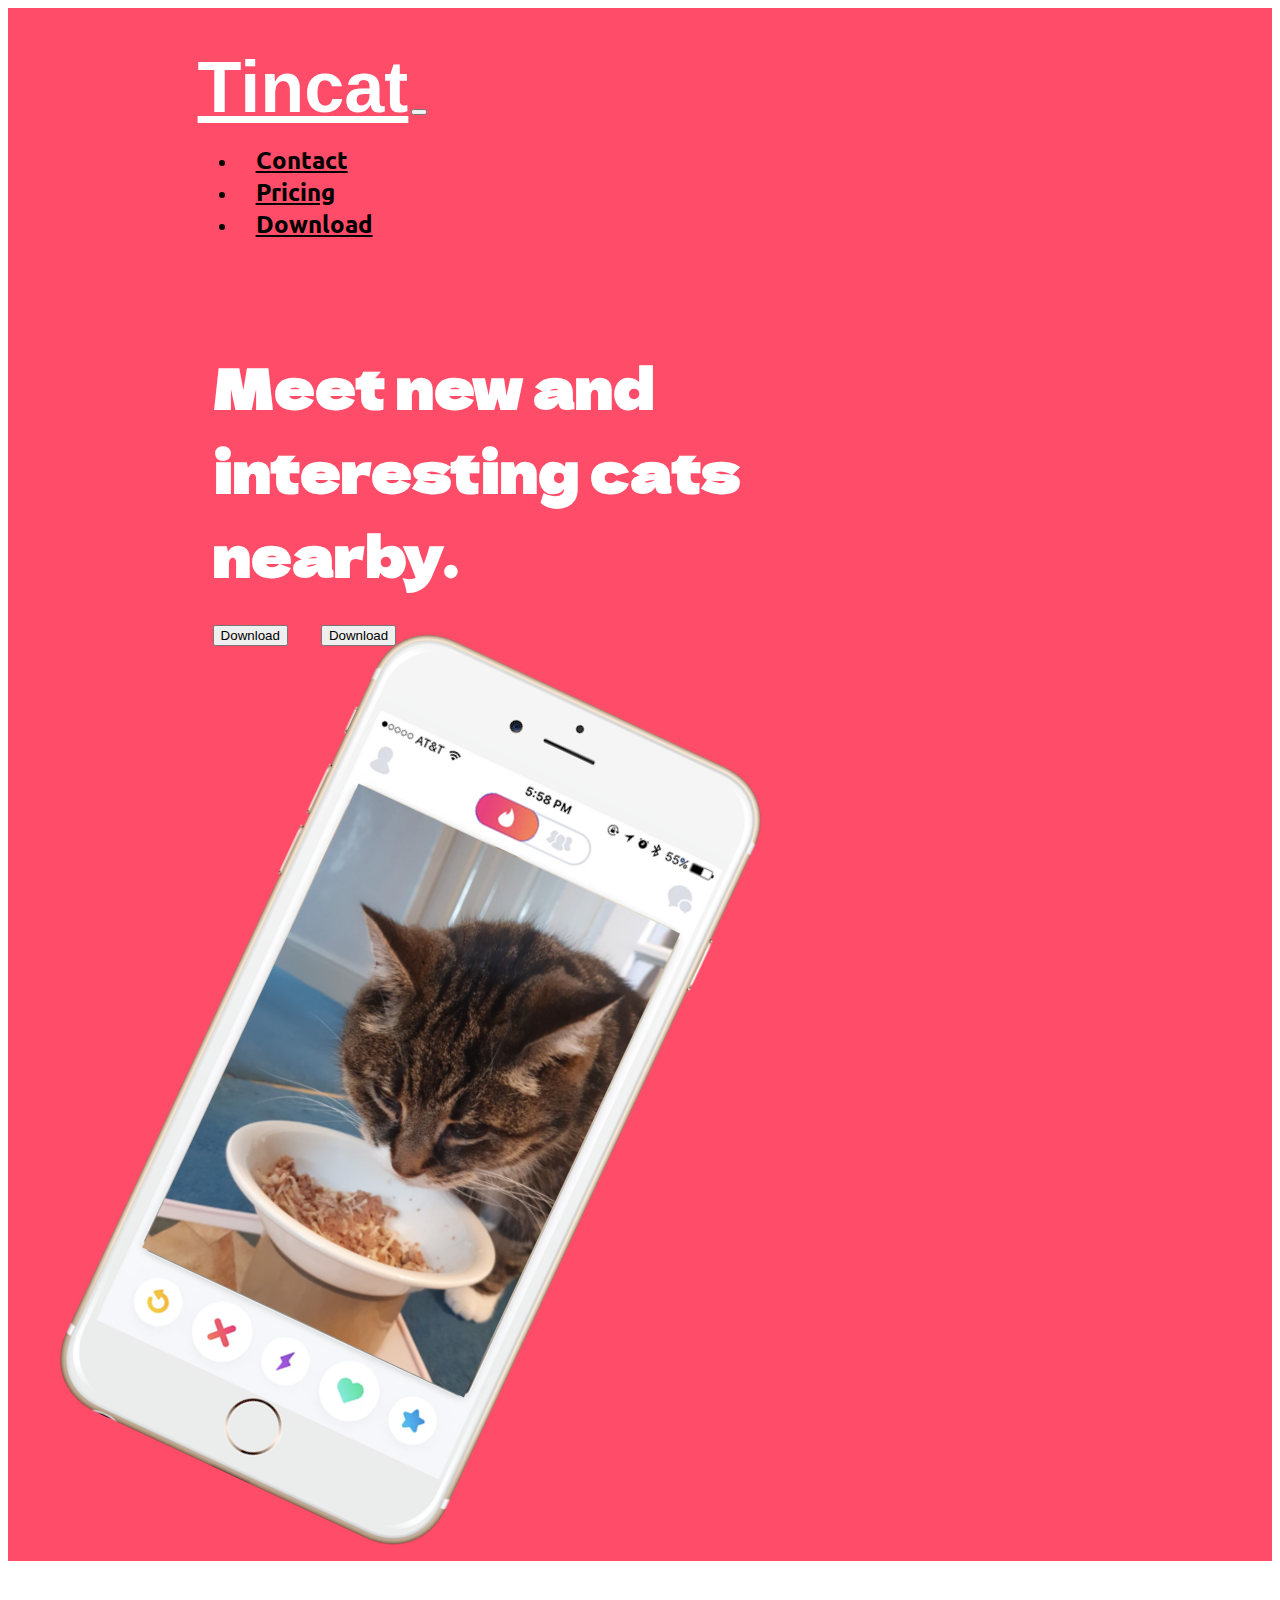
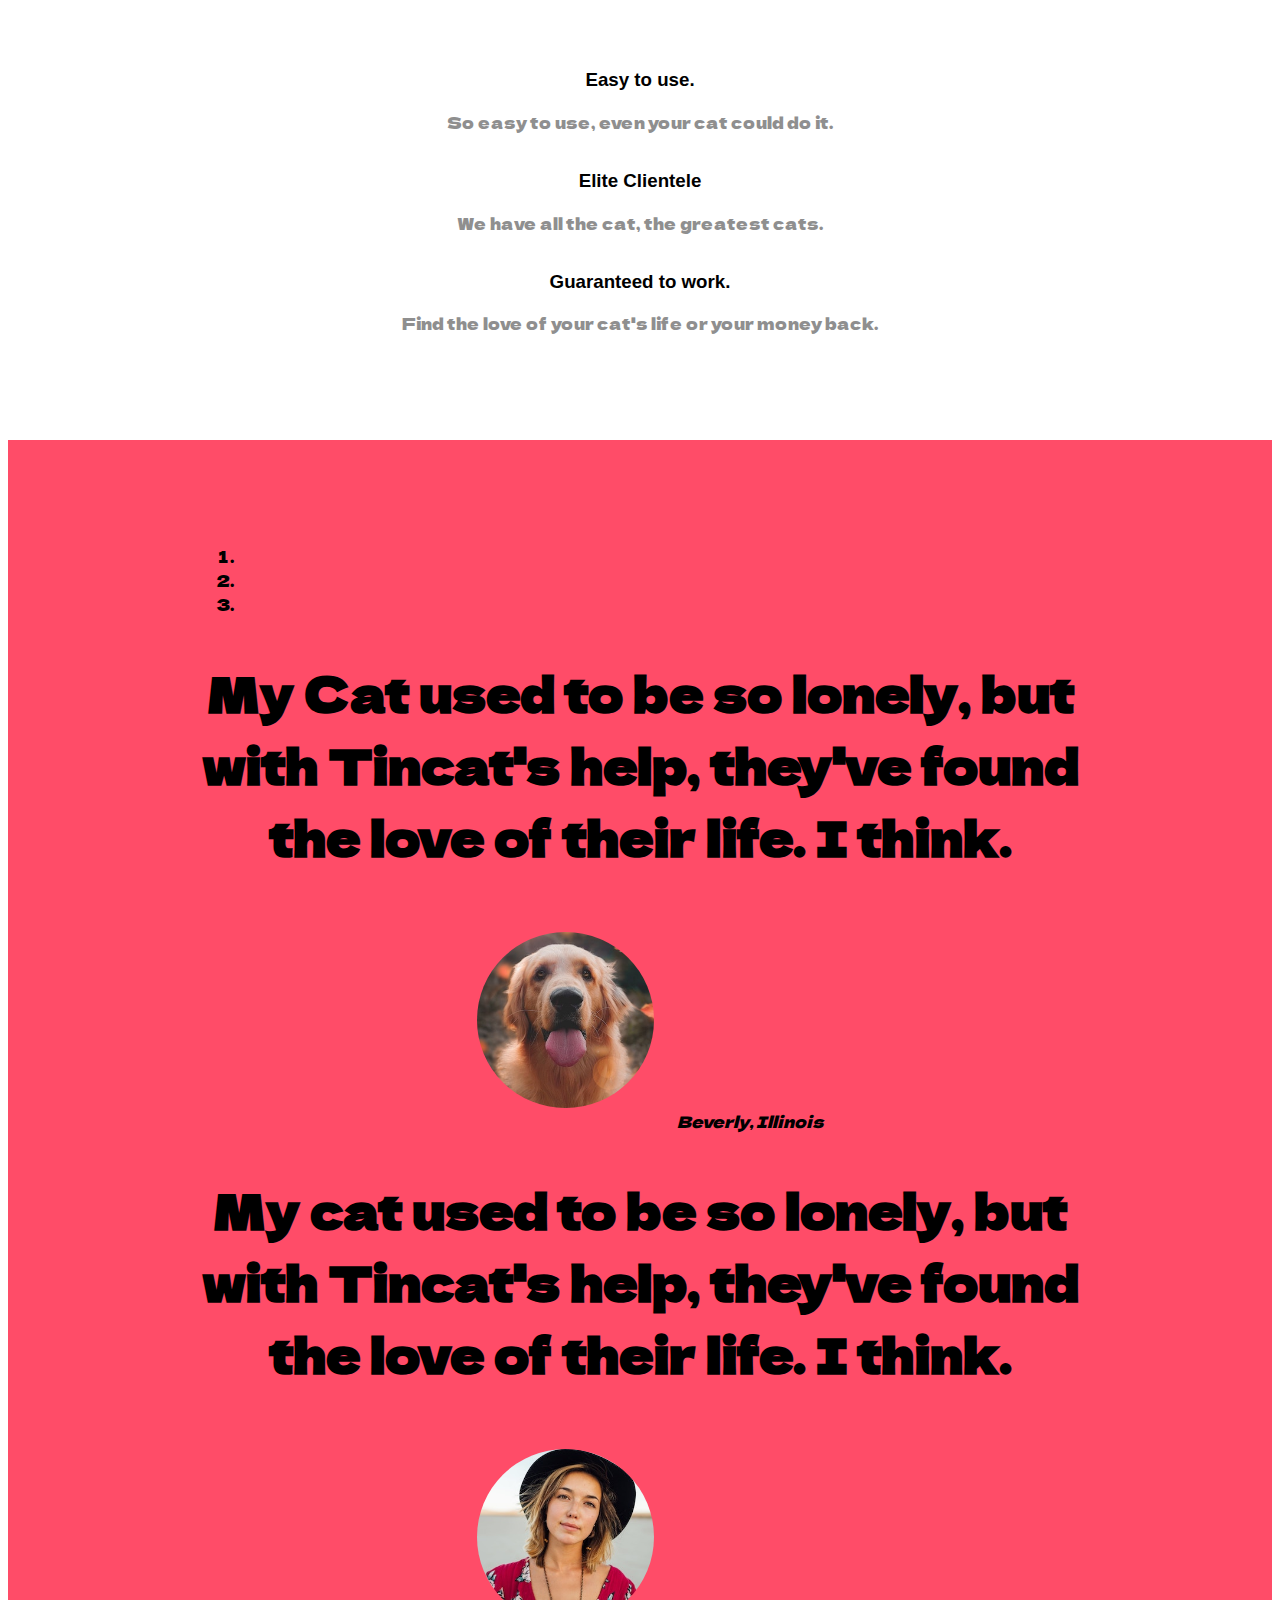
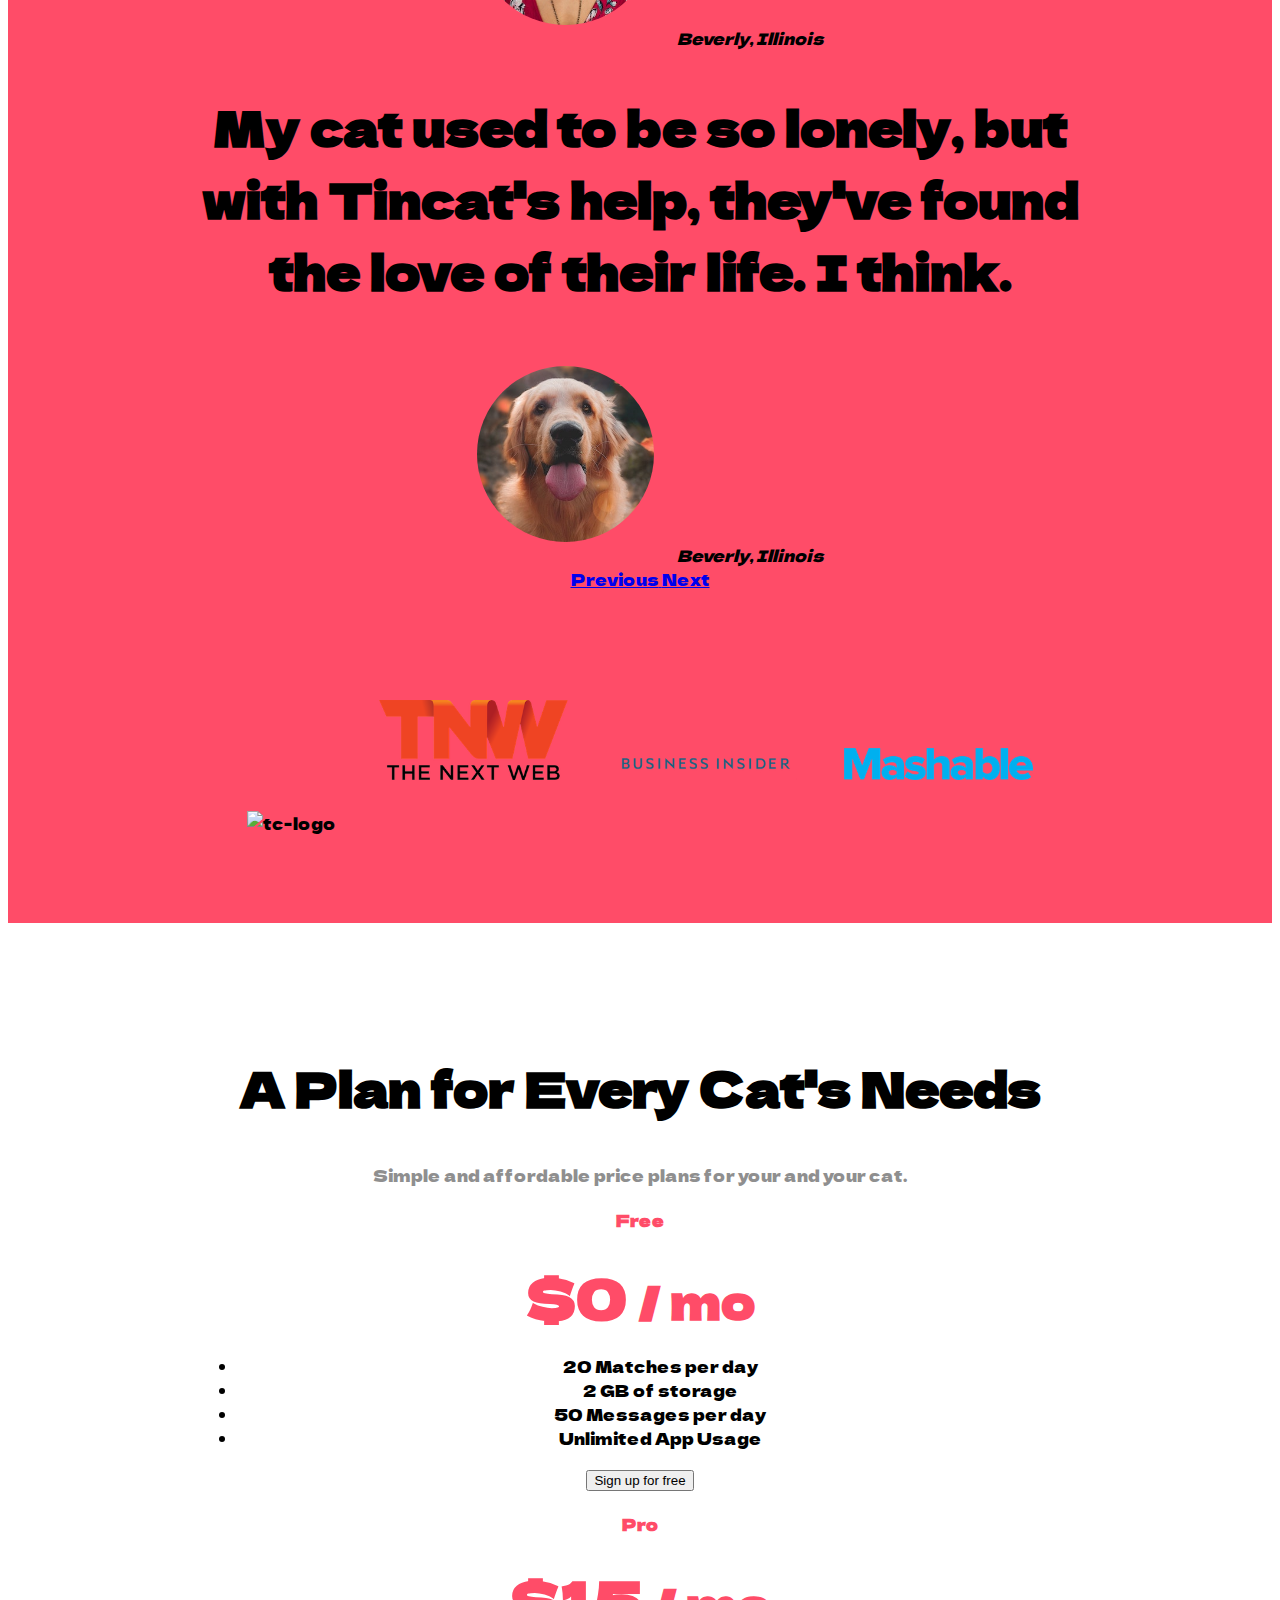
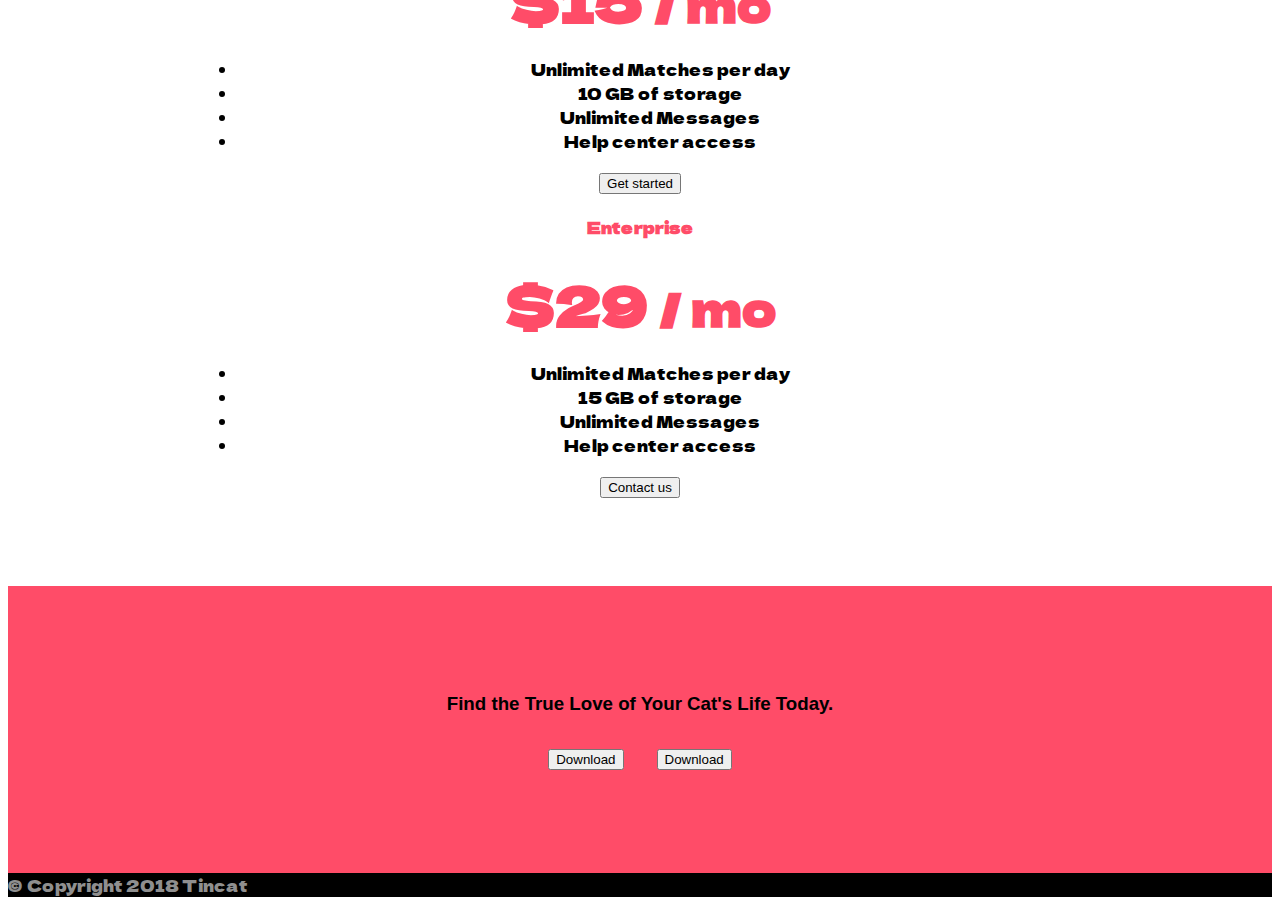
==== index.html @ fd0977e1 "Add files via upload" ====
<!DOCTYPE html>
<html>

<head>
  <meta charset="utf-8">
  <title>Tincat</title>

  <link href="https://fonts.googleapis.com/css2?family=Dela+Gothic+One&display=swap" rel="stylesheet">
  <link rel="stylesheet" href="https://cdn.jsdelivr.net/npm/bootstrap@4.6.0/dist/css/bootstrap.min.css" integrity="sha384-B0vP5xmATw1+K9KRQjQERJvTumQW0nPEzvF6L/Z6nronJ3oUOFUFpCjEUQouq2+l" crossorigin="anonymous">
  <link rel="stylesheet" href="css/styles.css">

  <script src="https://use.fontawesome.com/92ceed5ffc.js"></script>
  <script src="https://code.jquery.com/jquery-3.5.1.slim.min.js" integrity="sha384-DfXdz2htPH0lsSSs5nCTpuj/zy4C+OGpamoFVy38MVBnE+IbbVYUew+OrCXaRkfj" crossorigin="anonymous"></script>
<script src="https://cdn.jsdelivr.net/npm/bootstrap@4.6.0/dist/js/bootstrap.bundle.min.js" integrity="sha384-Piv4xVNRyMGpqkS2by6br4gNJ7DXjqk09RmUpJ8jgGtD7zP9yug3goQfGII0yAns" crossorigin="anonymous"></script>
  

  <body>

  <section id="title">

      <div class="container-fluid">

    <!-- Nav Bar -->
    <nav class="navbar navbar-expand-lg navbar-light ">
        <a class="navbar-brand custom " href="">Tincat</a>
        <button class="navbar-toggler" type="button" data-toggle="collapse" data-target="#navbarTogglerDemo02" aria-controls="navbarTogglerDemo02" aria-expanded="false" aria-label="Toggle navigation">
          <span class="navbar-toggler-icon"></span>
        </button>
        <div class="collapse navbar-collapse" id="navbarTogglerDemo02">
        <ul class="navbar-nav ml-auto">
            <li class="nav-item">
                <a class="nav-link " href="">Contact</a>
            <li class="nav-item">
                <a class="nav-link" href="">Pricing</a>
            <li class="nav-item">
                <a class="nav-link" href="">Download</a>    
            </li>
        </ul>
        </div>
    </nav>
    
    <!-- Title -->
   <div class="row">
    <div class="col-lg-6">
      <h1>Meet new and <br> interesting cats <br> nearby.</h1>
      <button type="button" class="btn btn-dark btn-lg download-button"> <i class="fab fa-apple"></i> Download</button>
      <button type="button" class="btn btn-outline-light btn-lg download-button" > <i class="fab fa-google-play"></i> Download</button>
    </div>
    <div class="col-lg-6">
      <img class="head-image" src="images/ju.png" alt="iphone-mockup">
    </div>
    </div>  
        </div>

  </section>


  <!-- Features -->
  
  <section id="features">
    <div class="row">

    <div class="feautre-box col-lg-4">
    <i class="icon fas fa-check-circle fa-4x"></i>
    <h3 class="features-text">Easy to use.</h3>
    <p class="features-text">So easy to use, even your cat could do it.</p>
    </div>
    <div class="feautre-box col-lg-4">
    <i class="icon fas fa-bullseye fa-4x "></i>
    <h3 class="features-text">Elite Clientele</h3>
    <p class="features-text">We have all the cat, the greatest cats.</p>
    </div>
    <div class="feautre-box col-lg-4">
    <i class="icon fas fa-heart fa-4x"></i>
    <h3 class="features-text">Guaranteed to work.</h3>
    <p class="features-text">Find the love of your cat's life or your money back.</p>
  </div>

  </div>
  </section>


  <!-- Testimonials -->

  <section id="testimonials">

    <div id="testimonial-carousel" class="carousel slide" data-ride="carousel"  data-pause="hover">
      <ol class="carousel-indicators">
        <li data-target="#carouselExampleIndicators" data-slide-to="0" class="active"></li>
        <li data-target="#carouselExampleIndicators" data-slide-to="1"></li>
        <li data-target="#carouselExampleIndicators" data-slide-to="2"></li>
      </ol>
      <div class="carousel-inner">
        <div class="carousel-item active" >
          <h2 class="testimonial-text">My Cat used to be so lonely, but with Tincat's help, they've found the love of their life. I think.</h2>
          <img class="testimonial-image" src="images/dog-img.jpg" alt="lady-profile">
          <em>Beverly, Illinois</em>
          
        </div>
        <div class="carousel-item" >
          <h2 class="testimonial-text">My cat used to be so lonely, but with Tincat's help, they've found the love of their life. I think.</h2>
            <img class="testimonial-image" src="images/lady-img.jpg" alt="lady-profile">
          <em>Beverly, Illinois</em>
          
        </div>
        <div class="carousel-item" >
          <h2 class="testimonial-text">My cat used to be so lonely, but with Tincat's help, they've found the love of their life. I think.</h2>
          <img class="testimonial-image" src="images/dog-img.jpg" alt="lady-profile">
          <em>Beverly, Illinois</em>
          
        </div>
      </div>
      <a class="carousel-control-prev" href="#testimonial-carousel" role="button" data-slide="prev">
        <span class="carousel-control-prev-icon" aria-hidden="true"></span>
        <span class="sr-only">Previous</span>
      </a>
      <a class="carousel-control-next" href="#testimonial-carousel" role="button" data-slide="next">
        <span class="carousel-control-next-icon" aria-hidden="true"></span>
        <span class="sr-only">Next</span>
      </a>
    </div>

  </section>


  <!-- Press -->

  <section id="press">
    <img class="press-logo" src="images/techcrunch.png" alt="tc-logo">
    <img class="press-logo" src="images/tnw.png" alt="tnw-logo">
    <img class="press-logo" src="images/bizinsider.png" alt="biz-insider-logo">
    <img class="press-logo" src="images/mashable.png" alt="mashable-logo">

  </section>


  <!-- Pricing -->

  <section id="pricing">

    <h2 >A Plan for Every Cat's Needs</h2>
    <p>Simple and affordable price plans for your and your cat.</p>

    <div class="card-deck mb-3 text-center">
      <div class="card mb-4 box-shadow">
        <div class="card-header">
          <h4 class="my-0 font-weight-normal card-title">Free</h4>
        </div>
        <div class="card-body">
          <h1 class="card-title pricing-card-title">$0 <small class="text-muted">/ mo</small></h1>
          <ul class="list-unstyled mt-3 mb-4">
            <li>20 Matches per day</li>
            <li>2 GB of storage</li>
            <li>50 Messages per day</li>
            <li>Unlimited App Usage</li>
          </ul>
          <button type="button" class="btn btn-lg btn-block btn-outline-primary">Sign up for free</button>
        </div>
      </div>
      <div class="card mb-4 box-shadow">
        <div class="card-header">
          <h4 class="my-0 font-weight-normal card-title">Pro</h4>
        </div>
        <div class="card-body">
          <h1 class="card-title pricing-card-title">$15 <small class="text-muted">/ mo</small></h1>
          <ul class="list-unstyled mt-3 mb-4">
            <li>Unlimited Matches per day</li>
            <li>10 GB of storage</li>
            <li>Unlimited Messages</li>
            <li>Help center access</li>
          </ul>
          <button type="button" class="btn btn-lg btn-block btn-primary btn-dark">Get started</button>
        </div>
      </div>
      <div class="card mb-4 box-shadow">
        <div class="card-header">
          <h4 class="my-0 font-weight-normal card-title">Enterprise</h4>
        </div>
        <div class="card-body">
          <h1 class="card-title pricing-card-title">$29 <small class="text-muted">/ mo</small></h1>
          <ul class="list-unstyled mt-3 mb-4">
            <li>Unlimited Matches per day</li>
            <li>15 GB of storage</li>
            <li>Unlimited Messages</li>
            <li>Help center access</li>
          </ul>
          <button type="button" class="btn btn-lg btn-block btn-primary btn-dark">Contact us</button>
        </div>
      </div>
    </div>

  </section>


  <!-- Call to Action -->

  <section id="cta">

    <h3>Find the True Love of Your Cat's Life Today.</h3>
    <button type="button" class="btn btn-dark btn-lg footer-download-button"> <i class="fab fa-apple"></i> Download</button>
    <button type="button" class="btn btn-outline-light btn-lg footer-download-button" > <i class="fab fa-google-play"></i> Download</button>

  </section>


  <!-- Footer -->

  <footer id="footer">

    <p class="copyright">© Copyright 2018 Tincat</p>

  </footer>


</body>

</html>

  <meta charset="utf-8">
  <title>TinCat</title>
  <link rel="stylesheet" href="css/styles.css">
  <link rel="preconnect" href="https://fonts.gstatic.com">
  <link rel="preconnect" href="https://fonts.gstatic.com">
  <link rel="stylesheet" href="https://pro.fontawesome.com/releases/v5.10.0/css/all.css" integrity="sha384-AYmEC3Yw5cVb3ZcuHtOA93w35dYTsvhLPVnYs9eStHfGJvOvKxVfELGroGkvsg+p" crossorigin="anonymous"/>
  <script src="https://use.fontawesome.com/92ceed5ffc.js"></script>
  <link href="https://fonts.googleapis.com/css2?family=Montserrat:wght@100;400;900&family=Ubuntu:ital,wght@1,500&display=swap" rel="stylesheet">  <script src="https://cdn.jsdelivr.net/npm/bootstrap@4.6.0/dist/js/bootstrap.bundle.min.js" integrity="sha384-Piv4xVNRyMGpqkS2by6br4gNJ7DXjqk09RmUpJ8jgGtD7zP9yug3goQfGII0yAns" crossorigin="anonymous"></script>
  <script src="https://code.jquery.com/jquery-3.5.1.slim.min.js" integrity="sha384-DfXdz2htPH0lsSSs5nCTpuj/zy4C+OGpamoFVy38MVBnE+IbbVYUew+OrCXaRkfj" crossorigin="anonymous"></script>
  <link rel="preconnect" href="https://fonts.gstatic.com">
  <link href="https://fonts.googleapis.com/css2?family=Dela+Gothic+One&display=swap" rel="stylesheet">
---- css/styles.css ----
body{
    font-family: 'Dela Gothic One', cursive;
}
#title{
    background-color: #ff4c68;
}
h1{
    color: white;
    font-family: 'Dela Gothic One', cursive;
    font-size: 3.5rem;
    line-height: 1.5;
    margin: 15px;
}
h2{
    font-family: 'Dela Gothic One', cursive;
    font-size: 3rem;
    line-height: 1.5;
}
h3{
    font-family: Impact, Haettenschweiler, 'Arial Narrow Bold', sans-serif;
}
p{
    color: #8f8f8f;
}
.container-fluid{
    padding: 3% 15%;
}



/* Navigation bar */

.navbar{
    padding-bottom: 4.5rem;
}
.nav-item{
    padding: 0 18px;

}
.nav-link{
    color: black;
    font-family: -apple-system, BlinkMacSystemFont, 'Segoe UI', Roboto, Oxygen, Ubuntu, Cantarell, 'Open Sans', 'Helvetica Neue', sans-serif;
    font-size: 1.5rem;
    font-weight: bold;

}

.navbar-brand.custom{
    font-family: sans-serif;
    color: #fff;
    font-size: 4.5rem;
    font-weight: bold;
}
/* Button-Downloads */

.download-button{
    margin: 15px;    
}

/* Title image */
.head-image{
    width: 48% ;
    transform: rotate(25deg);

}
/* Features */

#features{
    padding: 7% 15%;
    

}
.feature-box{
    text-align: center;
    padding: 5%;
    
    
}
.features-text{
    
    text-align: center;
    
}
.fas{
    align-content: center;
}
.icon{
    display: block;
    text-align: center;
    color:#ef8172;
    margin-bottom: 1.25rem;
    width: 100%;
    
}
.icon:hover{
    color: #ff4c68;
}
/* Testemonials */

#testimonials{
    padding: 7% 15%;
    background-color: #ff4c68   ;
    text-align: center;

}
.testimonial-image{
    width: 20%;
    border-radius: 100%;
    margin: 20px;
}
#press{
    background-color: #ff4c68 ;
    text-align: center;
    padding-bottom: 3%;

}
.press-logo{
    width: 15%;
    margin: 20px 20px 50px;
}
/* Pricing */

#pricing{
    padding: 7% 15%;
    background-color: #fff   ;
    text-align: center;
}
.card-title{
    color: black;

}
.text-muted{

}
.card-title{
    color: #ff4c68;

}
/* Footer */

#cta{
        background-color: #ff4c68;
        text-align: center;
        padding: 7% 15%;

}


.footer-download-button{
    margin: 15px; 

}
#footer{
    background-color: black;
    margin: 0;
    padding: 0;
}
.copyright{
    background-color: black;
    margin: 0;
    padding: 0;
}
---- css/styles.css ----
body{
    font-family: 'Dela Gothic One', cursive;
}
#title{
    background-color: #ff4c68;
}
h1{
    color: white;
    font-family: 'Dela Gothic One', cursive;
    font-size: 3.5rem;
    line-height: 1.5;
    margin: 15px;
}
h2{
    font-family: 'Dela Gothic One', cursive;
    font-size: 3rem;
    line-height: 1.5;
}
h3{
    font-family: Impact, Haettenschweiler, 'Arial Narrow Bold', sans-serif;
}
p{
    color: #8f8f8f;
}
.container-fluid{
    padding: 3% 15%;
}



/* Navigation bar */

.navbar{
    padding-bottom: 4.5rem;
}
.nav-item{
    padding: 0 18px;

}
.nav-link{
    color: black;
    font-family: -apple-system, BlinkMacSystemFont, 'Segoe UI', Roboto, Oxygen, Ubuntu, Cantarell, 'Open Sans', 'Helvetica Neue', sans-serif;
    font-size: 1.5rem;
    font-weight: bold;

}

.navbar-brand.custom{
    font-family: sans-serif;
    color: #fff;
    font-size: 4.5rem;
    font-weight: bold;
}
/* Button-Downloads */

.download-button{
    margin: 15px;    
}

/* Title image */
.head-image{
    width: 48% ;
    transform: rotate(25deg);

}
/* Features */

#features{
    padding: 7% 15%;
    

}
.feature-box{
    text-align: center;
    padding: 5%;
    
    
}
.features-text{
    
    text-align: center;
    
}
.fas{
    align-content: center;
}
.icon{
    display: block;
    text-align: center;
    color:#ef8172;
    margin-bottom: 1.25rem;
    width: 100%;
    
}
.icon:hover{
    color: #ff4c68;
}
/* Testemonials */

#testimonials{
    padding: 7% 15%;
    background-color: #ff4c68   ;
    text-align: center;

}
.testimonial-image{
    width: 20%;
    border-radius: 100%;
    margin: 20px;
}
#press{
    background-color: #ff4c68 ;
    text-align: center;
    padding-bottom: 3%;

}
.press-logo{
    width: 15%;
    margin: 20px 20px 50px;
}
/* Pricing */

#pricing{
    padding: 7% 15%;
    background-color: #fff   ;
    text-align: center;
}
.card-title{
    color: black;

}
.text-muted{

}
.card-title{
    color: #ff4c68;

}
/* Footer */

#cta{
        background-color: #ff4c68;
        text-align: center;
        padding: 7% 15%;

}


.footer-download-button{
    margin: 15px; 

}
#footer{
    background-color: black;
    margin: 0;
    padding: 0;
}
.copyright{
    background-color: black;
    margin: 0;
    padding: 0;
}
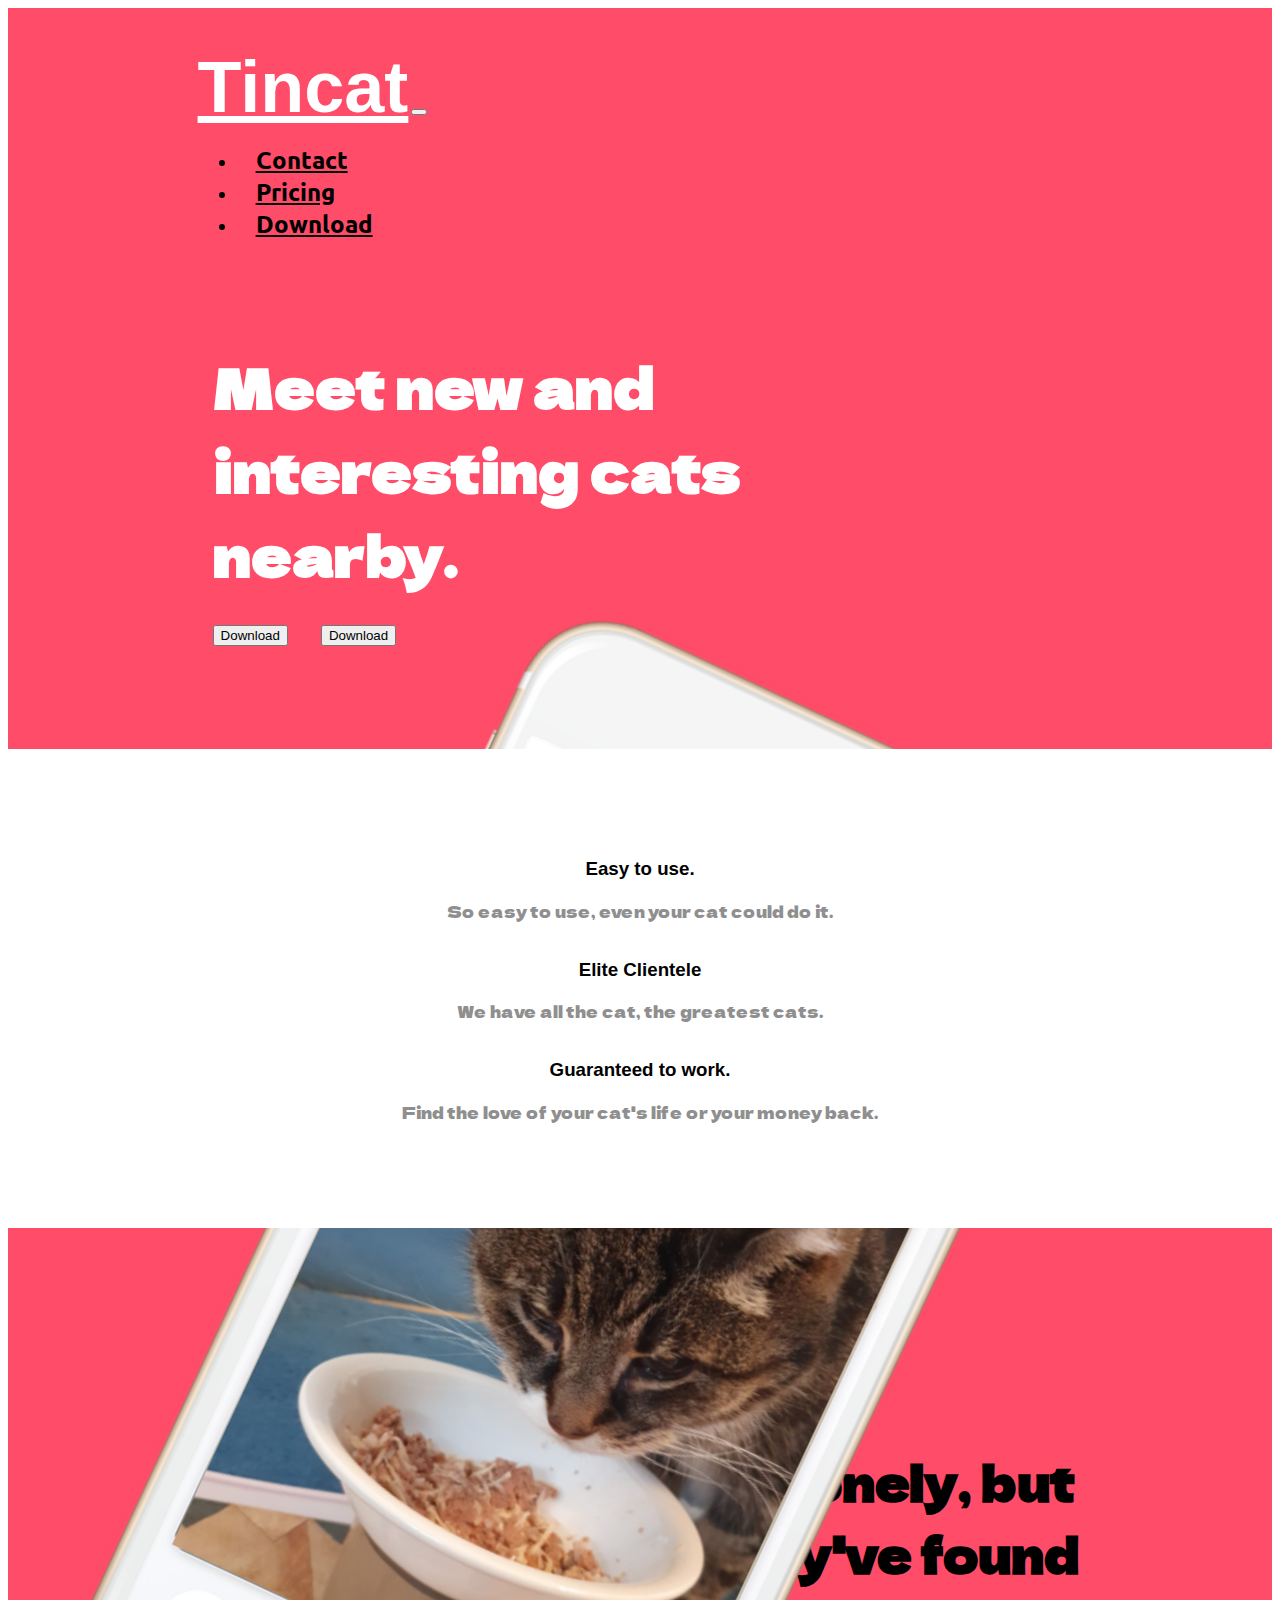
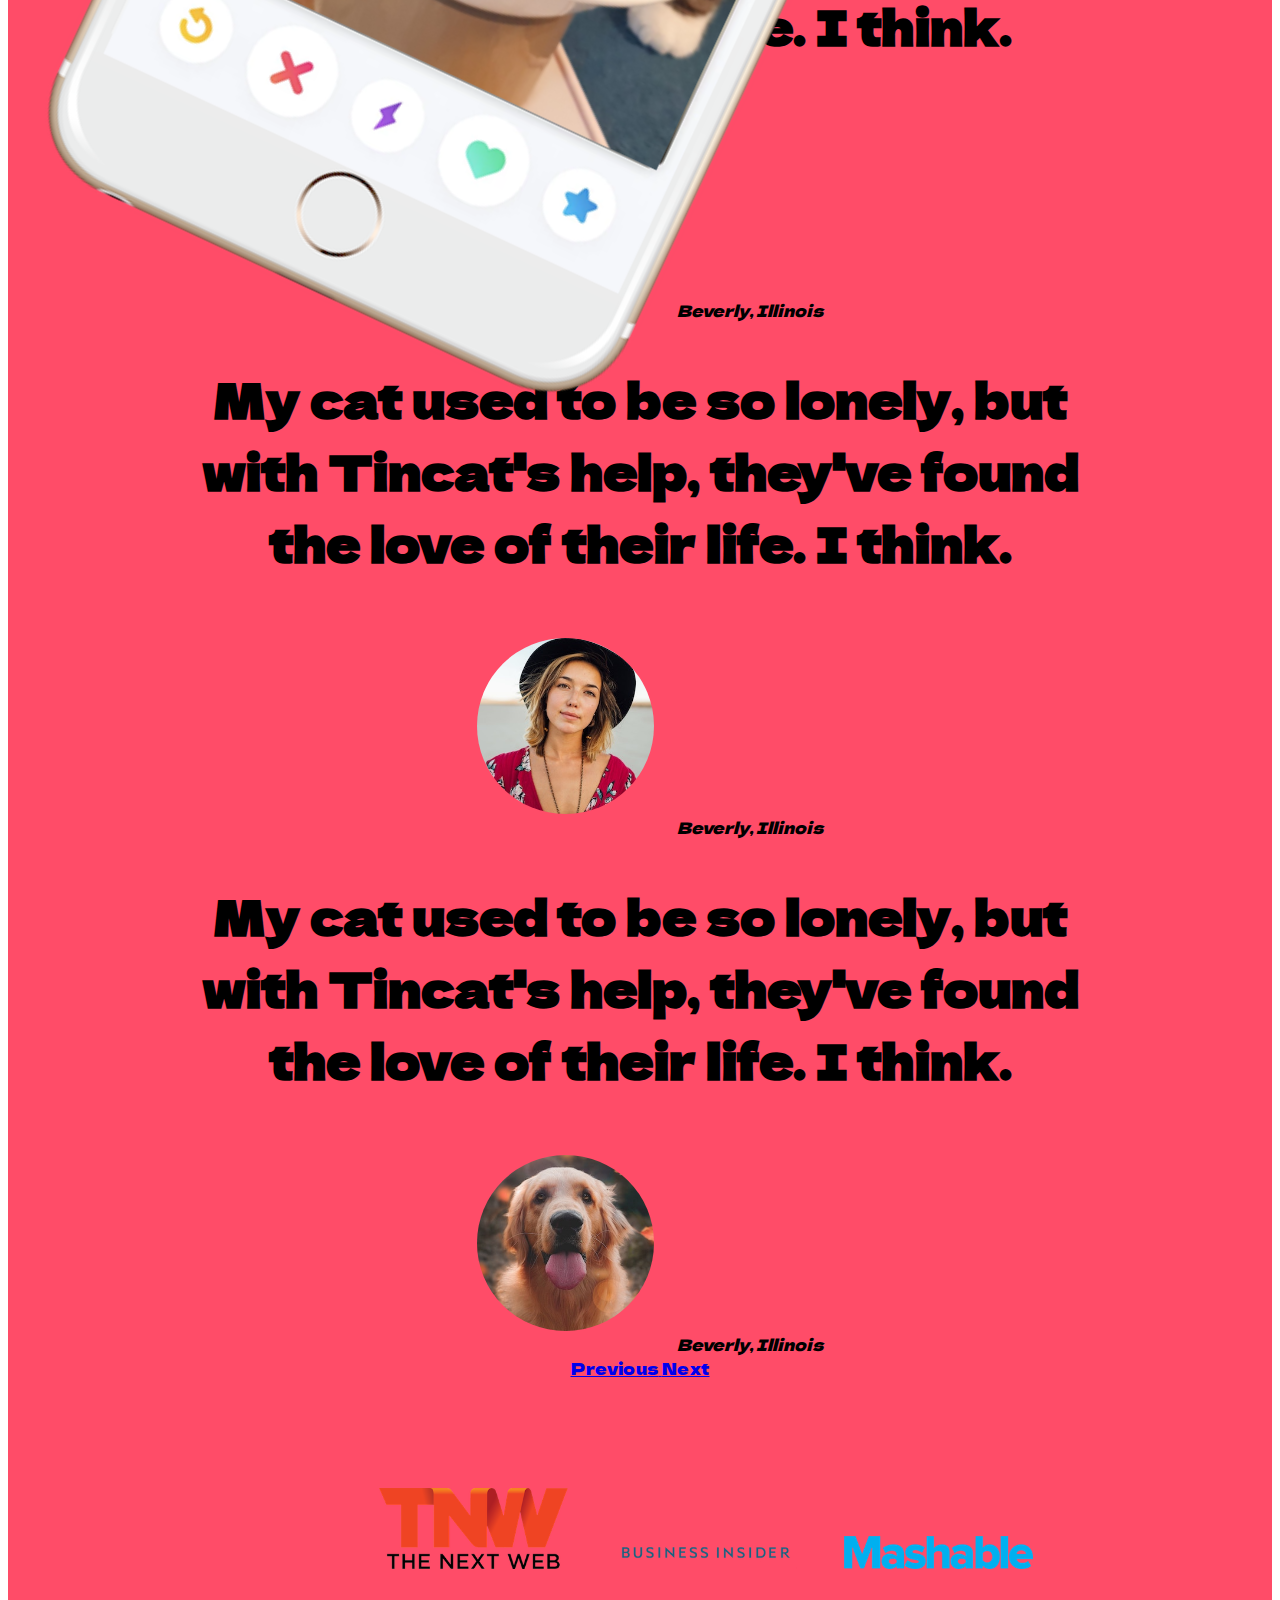
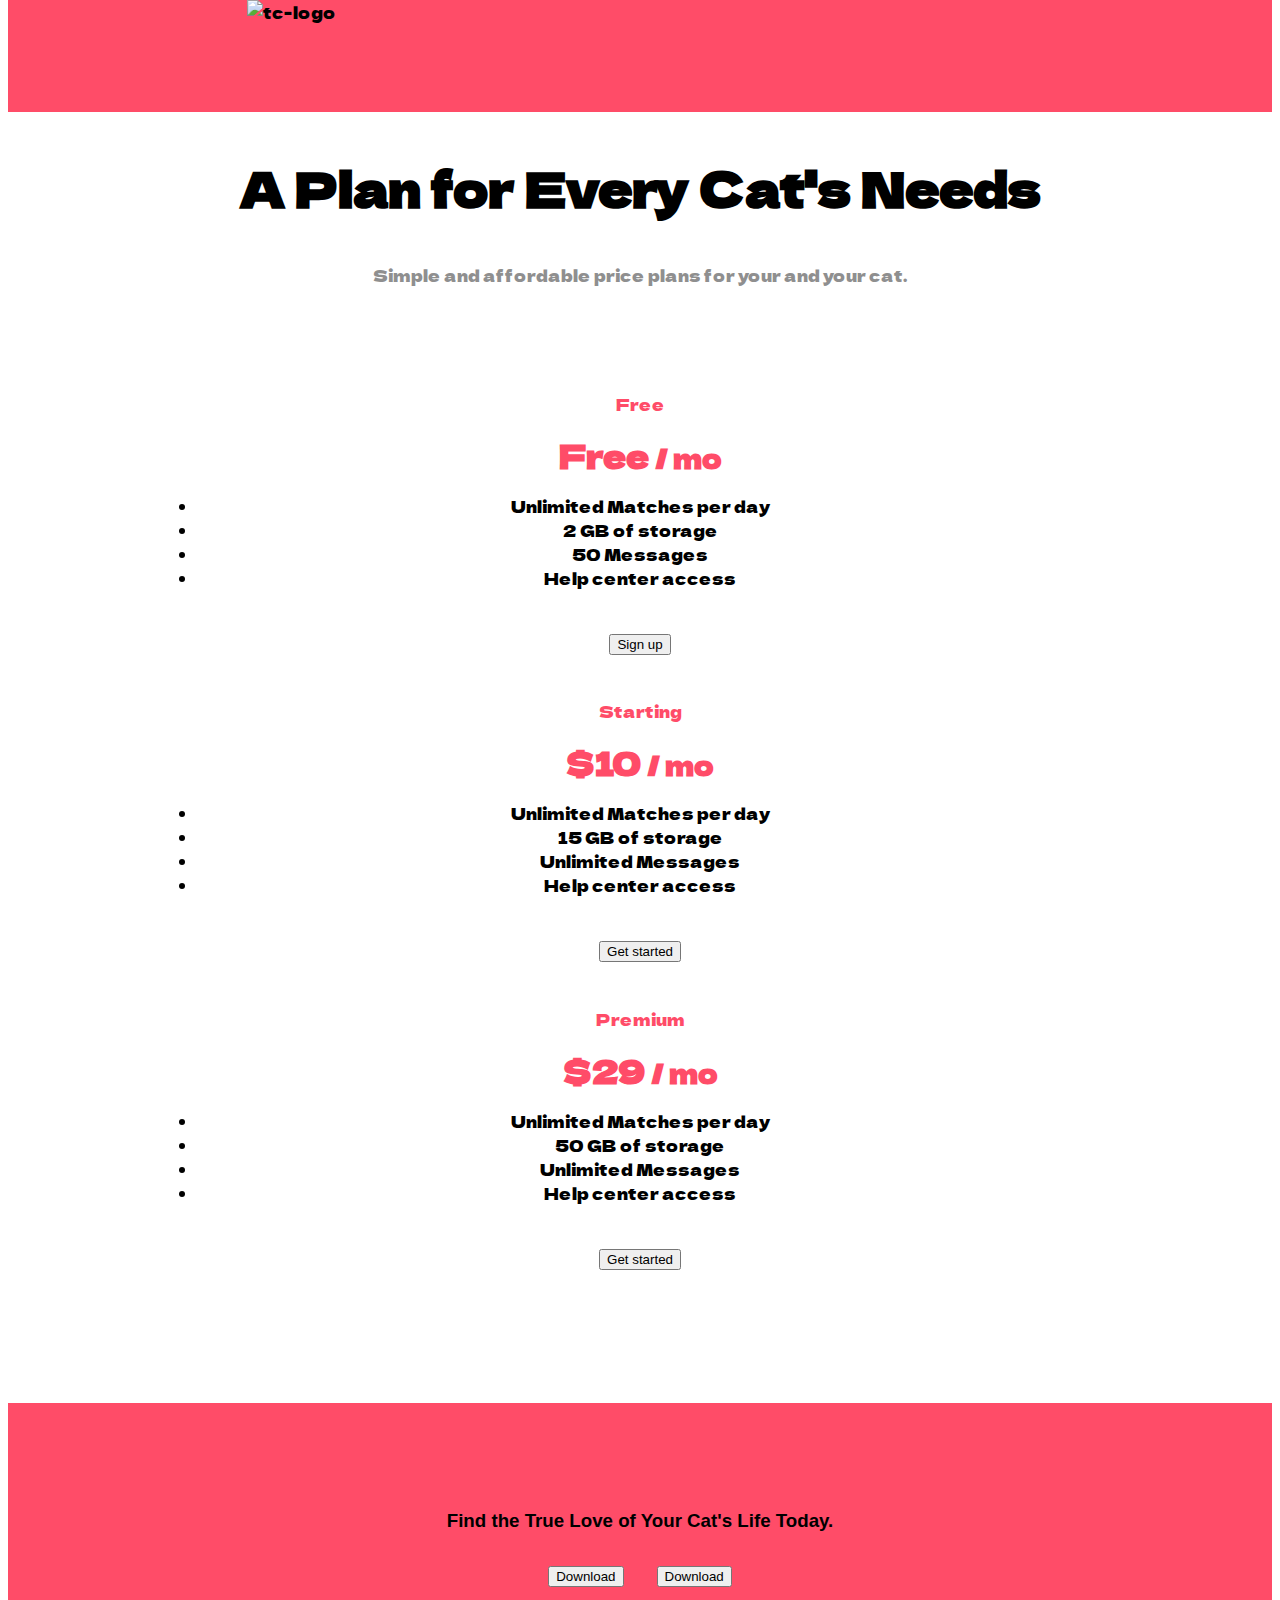
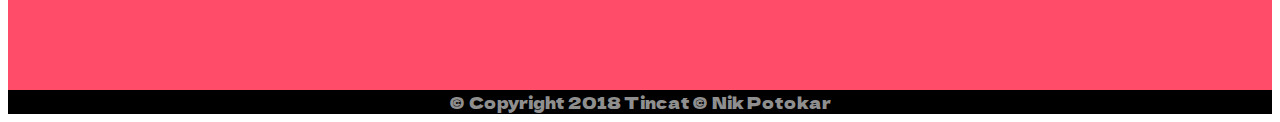
==== commit 5ee883b8: "Add files via upload" ====
--- a/index.html
+++ b/index.html
@@ -137,57 +137,64 @@
   <!-- Pricing -->
 
   <section id="pricing">
-
+    
     <h2 >A Plan for Every Cat's Needs</h2>
     <p>Simple and affordable price plans for your and your cat.</p>
 
-    <div class="card-deck mb-3 text-center">
-      <div class="card mb-4 box-shadow">
-        <div class="card-header">
-          <h4 class="my-0 font-weight-normal card-title">Free</h4>
-        </div>
-        <div class="card-body">
-          <h1 class="card-title pricing-card-title">$0 <small class="text-muted">/ mo</small></h1>
-          <ul class="list-unstyled mt-3 mb-4">
-            <li>20 Matches per day</li>
-            <li>2 GB of storage</li>
-            <li>50 Messages per day</li>
-            <li>Unlimited App Usage</li>
-          </ul>
-          <button type="button" class="btn btn-lg btn-block btn-outline-primary">Sign up for free</button>
-        </div>
-      </div>
-      <div class="card mb-4 box-shadow">
-        <div class="card-header">
-          <h4 class="my-0 font-weight-normal card-title">Pro</h4>
-        </div>
-        <div class="card-body">
-          <h1 class="card-title pricing-card-title">$15 <small class="text-muted">/ mo</small></h1>
-          <ul class="list-unstyled mt-3 mb-4">
-            <li>Unlimited Matches per day</li>
-            <li>10 GB of storage</li>
-            <li>Unlimited Messages</li>
-            <li>Help center access</li>
-          </ul>
-          <button type="button" class="btn btn-lg btn-block btn-primary btn-dark">Get started</button>
-        </div>
-      </div>
-      <div class="card mb-4 box-shadow">
-        <div class="card-header">
-          <h4 class="my-0 font-weight-normal card-title">Enterprise</h4>
-        </div>
-        <div class="card-body">
-          <h1 class="card-title pricing-card-title">$29 <small class="text-muted">/ mo</small></h1>
-          <ul class="list-unstyled mt-3 mb-4">
-            <li>Unlimited Matches per day</li>
+
+  <div class="row">
+    
+  <div class="card-deck">
+    <div class="pricing-box col-lg-4 col-sm-6">
+    <div class="cards mb-4">
+      <div class="card-header">
+        Free
+      </div>
+      <div class="card-body">
+        <h1 class="card-title pricing-card-title">Free <small class="text-muted">/ mo</small></h1>
+        <li>Unlimited Matches per day</li>
+        <li>2 GB of storage</li>
+        <li>50 Messages</li>
+        <li>Help center access</li>
+        <button type="button" class="btn btn-lg btn-block btn-outline-dark btn-pricing">Sign up</button>
+      </div>
+    </div>
+  </div>
+
+  <div class="pricing-box col-lg-4 col-sm-6">
+    <div class="cards">
+      <div class="card-header">
+        Starting
+      </div>
+      <div class="card-body">
+        <h1 class="card-title pricing-card-title">$10 <small class="text-muted">/ mo</small></h1>
+        <li>Unlimited Matches per day</li>
             <li>15 GB of storage</li>
             <li>Unlimited Messages</li>
             <li>Help center access</li>
-          </ul>
-          <button type="button" class="btn btn-lg btn-block btn-primary btn-dark">Contact us</button>
-        </div>
-      </div>
-    </div>
+            <button type="button" class="btn btn-lg btn-block btn-dark btn-pricing">Get started</button>
+      </div>
+    </div>
+  </div>
+
+  <div class="pricing-box col-lg-4 col-md-12">
+    <div class="cards">
+      <div class="card-header">
+        Premium
+      </div>
+      <div class="card-body">
+        <h1 class="card-title pricing-card-title">$29 <small class="text-muted">/ mo</small></h1>
+        <li>Unlimited Matches per day</li>
+            <li>50 GB of storage</li>
+            <li>Unlimited Messages</li>
+            <li>Help center access</li>
+            <button type="button" class="btn btn-lg btn-block btn-dark btn-pricing">Get started</button>
+      </div>
+    </div>
+  </div>
+</div>
+</div>
+
 
   </section>
 
@@ -207,7 +214,7 @@
 
   <footer id="footer">
 
-    <p class="copyright">© Copyright 2018 Tincat</p>
+    <p class="copyright">© Copyright 2018 Tincat © Nik Potokar</p>
 
   </footer>
 
--- a/css/styles.css
+++ b/css/styles.css
@@ -23,7 +23,8 @@
     color: #8f8f8f;
 }
 .container-fluid{
-    padding: 3% 15%;
+    padding: 3% 15% 7%;
+
 }
 
 
@@ -59,15 +60,19 @@
 
 /* Title image */
 .head-image{
-    width: 48% ;
+    width: 50% ;
     transform: rotate(25deg);
-
+    z-index: 1;
+    position: absolute;
+    right: 30%;
 }
 /* Features */
 
 #features{
+    background-color: #fff;
     padding: 7% 15%;
-    
+    position: relative;
+    z-index: 1;
 
 }
 .feature-box{
@@ -120,28 +125,42 @@
 }
 /* Pricing */
 
-#pricing{
-    padding: 7% 15%;
+#pricing{ 
     background-color: #fff   ;
     text-align: center;
 }
-.card-title{
-    color: black;
+.card-deck{
+    padding: 7% 15%;
+    
 
 }
-.text-muted{
-
+.card-deck{
+    margin: 0 auto;
 }
 .card-title{
     color: #ff4c68;
+    font-size: 2rem;
 
 }
+.card-body{
+    text-align: center;
+}
+.card-header{
+    color:#ff4c68
+}
+.pricing-box{
+}
+.btn-pricing{
+    margin: 5%;
+}
+
+
 /* Footer */
 
 #cta{
-        background-color: #ff4c68;
-        text-align: center;
-        padding: 7% 15%;
+    background-color: #ff4c68;
+    text-align: center;
+    padding: 7% 15%;
 
 }
 
@@ -157,6 +176,22 @@
 }
 .copyright{
     background-color: black;
+    text-align: center;
     margin: 0;
     padding: 0;
+}
+
+/* Media quers */
+
+@media (max-width: 1028px){
+    #title{
+        text-align: center;
+    }
+    .head-image{
+        position: static;
+        transform: rotate(0);
+
+
+    
+    }
 }--- a/css/styles.css
+++ b/css/styles.css
@@ -23,7 +23,8 @@
     color: #8f8f8f;
 }
 .container-fluid{
-    padding: 3% 15%;
+    padding: 3% 15% 7%;
+
 }
 
 
@@ -59,15 +60,19 @@
 
 /* Title image */
 .head-image{
-    width: 48% ;
+    width: 50% ;
     transform: rotate(25deg);
-
+    z-index: 1;
+    position: absolute;
+    right: 30%;
 }
 /* Features */
 
 #features{
+    background-color: #fff;
     padding: 7% 15%;
-    
+    position: relative;
+    z-index: 1;
 
 }
 .feature-box{
@@ -120,28 +125,42 @@
 }
 /* Pricing */
 
-#pricing{
-    padding: 7% 15%;
+#pricing{ 
     background-color: #fff   ;
     text-align: center;
 }
-.card-title{
-    color: black;
+.card-deck{
+    padding: 7% 15%;
+    
 
 }
-.text-muted{
-
+.card-deck{
+    margin: 0 auto;
 }
 .card-title{
     color: #ff4c68;
+    font-size: 2rem;
 
 }
+.card-body{
+    text-align: center;
+}
+.card-header{
+    color:#ff4c68
+}
+.pricing-box{
+}
+.btn-pricing{
+    margin: 5%;
+}
+
+
 /* Footer */
 
 #cta{
-        background-color: #ff4c68;
-        text-align: center;
-        padding: 7% 15%;
+    background-color: #ff4c68;
+    text-align: center;
+    padding: 7% 15%;
 
 }
 
@@ -157,6 +176,22 @@
 }
 .copyright{
     background-color: black;
+    text-align: center;
     margin: 0;
     padding: 0;
+}
+
+/* Media quers */
+
+@media (max-width: 1028px){
+    #title{
+        text-align: center;
+    }
+    .head-image{
+        position: static;
+        transform: rotate(0);
+
+
+    
+    }
 }